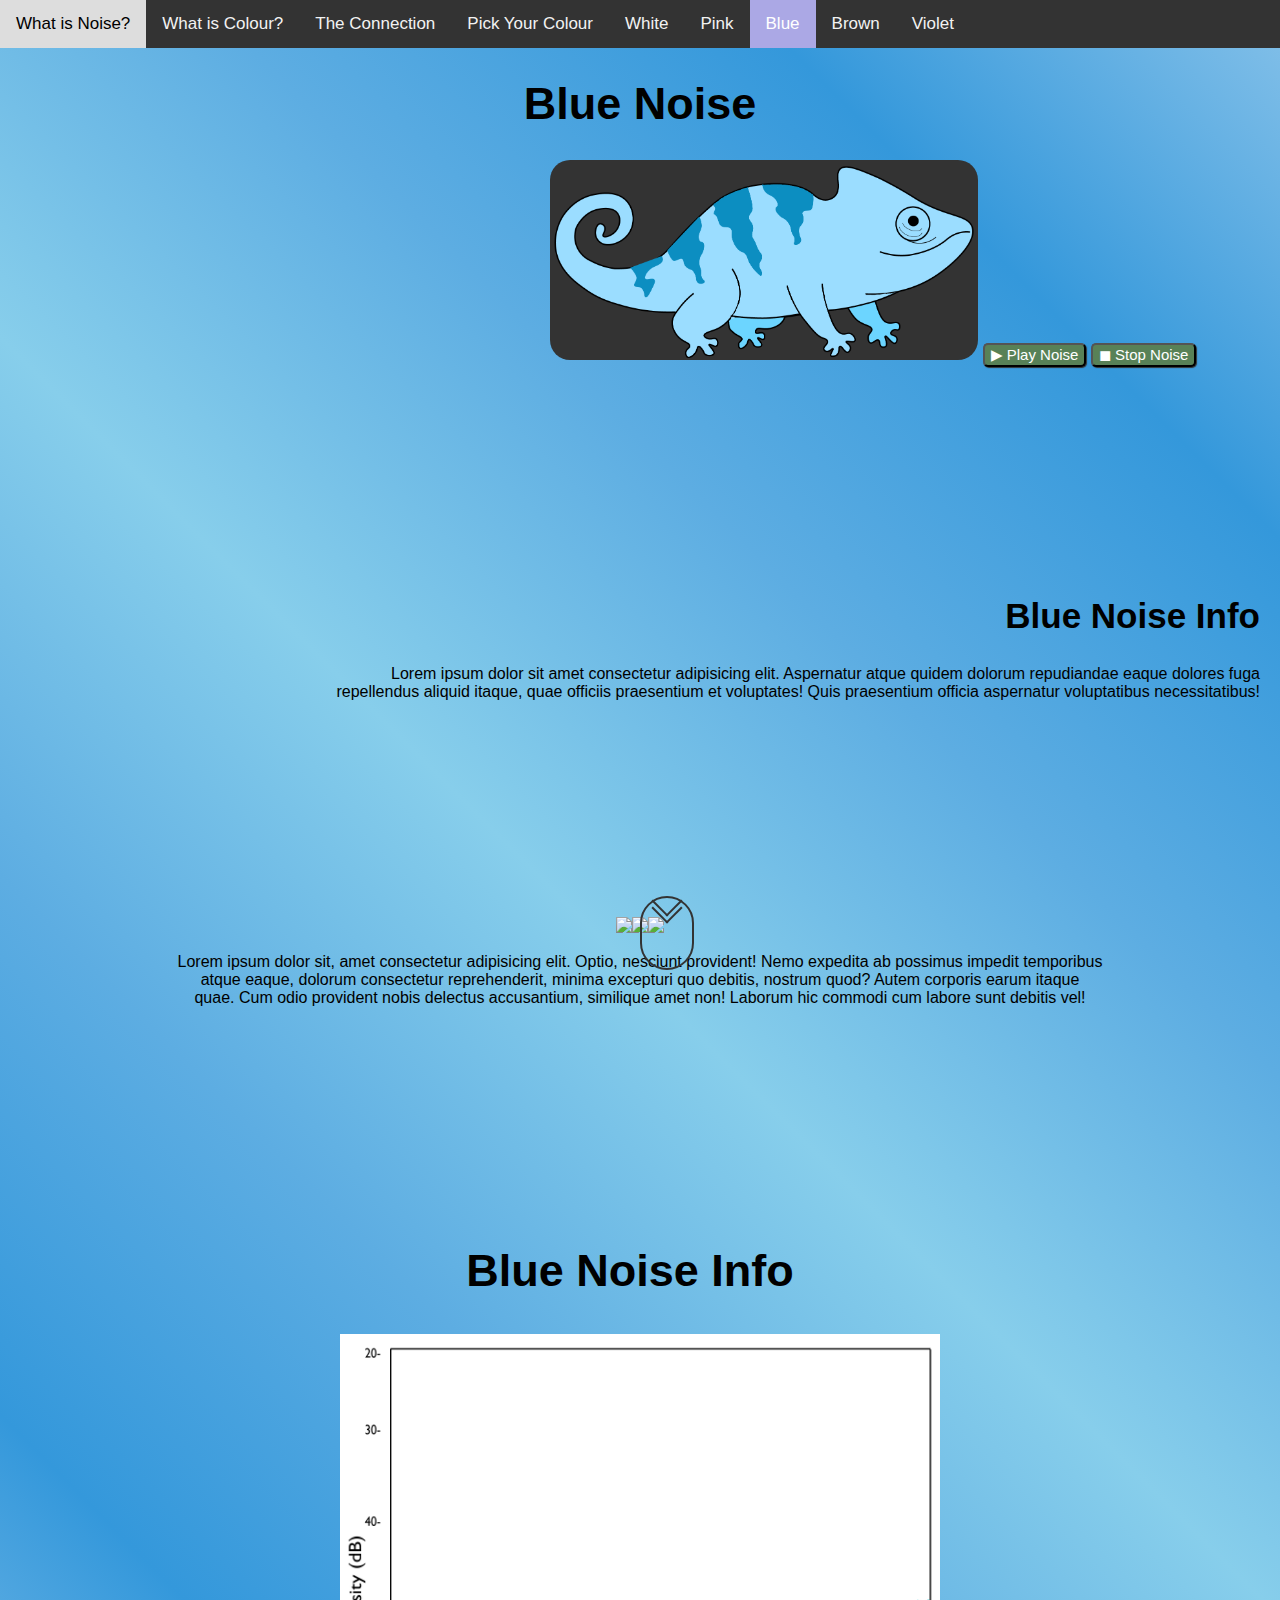
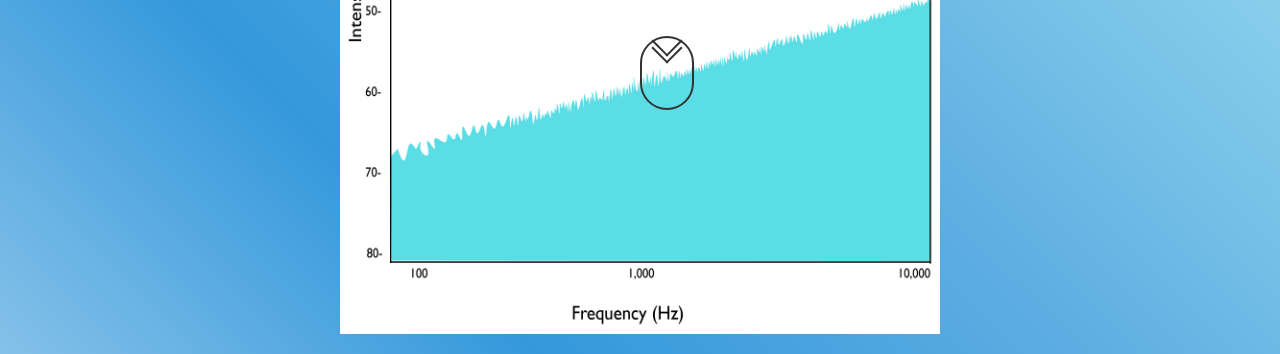
==== blue_noise.html @ 6a55f039 "adding blue noise graph" ====
<!DOCTYPE html>
<html>
<link rel="stylesheet" type="text/css" href="style.css">
<head>
  <link rel="icon" href="Images/icon-06.png" type="image/x-icon">
  <title>Bue Noise</title>
</head>
<script src="https://cdnjs.cloudflare.com/ajax/libs/p5.js/1.9.0/p5.min.js" integrity="sha512-uaz5GpnQoE6t5echKlX8P52czvsIGgLPcvlzfvRubLZ1Hp8JemUDnbUiAahbVtPb+jUVrNETuXvAhDDF/N3M4w==" crossorigin="anonymous" referrerpolicy="no-referrer"></script>
<div class="bgBlueNoise">
<div class="topnav">
    <a href="index.html">What is Noise?</a>
    <a href="what_is_colour.html">What is Colour?</a>
    <a href="how_they_connect.html">The Connection</a>
    <a href="pick_your_colour.html">Pick Your Colour</a>
    <a href="white_noise.html"> White</a>
    <a href="pink_noise.html"> Pink</a>
    <a class="active" href="blue_noise.html">Blue</a>
    <a href="brown_noise.html"> Brown</a>
    <a href="violet_noise.html"> Violet</a>

  </div>

  <body>

    <!-- Header, audio buttons and functions and chameleon/placeholder -->
       <h1 class="blueH1"> Blue Noise </h1>
       <div class="blueChameleonContainer">
         <img class="blueChameleonPg" src="Images/BlueChameleon-05.png">
         <button class="playButton" onClick="playNoise()">▶ Play Noise</button>
         <button class="playButton" onClick="stopNoise()">◼ Stop Noise</button>
         <audio id="blueNoiseAudio">
         <source id="blueNoiseSource" src="Audio/Blue Noise.mp3"  type="audio/mp3" alt="Blue Noise">
       </audio>
       </div>
       
       <script>
         var audio = document.getElementById("blueNoiseAudio");
         function playNoise(){
           
               audio.play();
               audio.loop();
         }
     
         function stopNoise(){
           audio.pause();
           audio.currentTime = 0;
         }
       </script>
   
       <!-- First info section -->
     <h2 class="blueNoiseInfoHead"> Blue Noise Info</h2>
     <p class="blueNoiseInfoBody"> Lorem ipsum dolor sit amet consectetur adipisicing elit. Aspernatur atque quidem dolorum repudiandae eaque dolores 
       fuga repellendus aliquid itaque, quae officiis praesentium et voluptates! Quis praesentium officia aspernatur voluptatibus necessitatibus!</p>
   
       <a href="#toImageGrid">
       <div class="scroll-down-blue"></div>
     </a>
   
   
     <a id="toImageGrid"></a>
     <div class="blueImageGrid">
       <div class="blueImageGrid1">
         <img src="https://placebear.com/500/300">
        </div>
   
        <div class="blueImageGrid2">
         <img src="https://placebear.com/500/300">
        </div>
        
        <div class="blueImageGrid3">
         <img src="https://placebear.com/500/300">
        </div>
     </div>
   
     <p class="blueNoiseInfoBodySection2">Lorem ipsum dolor sit, amet consectetur adipisicing elit. Optio, nesciunt provident! Nemo expedita ab possimus impedit temporibus atque eaque, dolorum consectetur reprehenderit, minima excepturi quo debitis, nostrum quod? Autem corporis earum 
       itaque quae. Cum odio provident nobis delectus accusantium, similique amet non! Laborum hic commodi cum labore sunt debitis vel!</p>
   
   
       <a href="#toSection2Head">
       <div class="scroll-down-blue2"></div>
     </a>
   
   
   <a id="toSection2Head"></a>
     <h2 class="blueNoiseInfoHeadSection2"> Blue Noise Info</h2>
   
   
     <div class="blueImgPlaceholder">
       <img src="Images/Blue/myBlueNoiseGraph.jpg" width="600px" height="600px">
     </div>
     

    </div>
   </body>
   
   </html>
---- style.css ----
body, html {
  height: 100%;
  font-family: 'Gill Sans', 'Gill Sans MT', Calibri, 
  'Trebuchet MS', sans-serif;
  margin: 0;
  padding: 0;
  box-sizing: border-box;
  scroll-behavior: smooth;
}

.topnav {
  background-color: #333;
  overflow: hidden;
}

/* Style links inside the navigation bar */
.topnav a {
  float: left;
  color: #f2f2f2;
  text-align: center;
  padding: 14px 16px;
  text-decoration: none;
  font-size: 17px;
}

/* Change the color of links on hover */
.topnav a:hover {
  background-color: #ddd;
  color: black;
}

/* Add a color to the active/current link */
.topnav a.active {
  background-color: rgb(171, 168, 229);
  color: white;
}

/* Default styles for the hero image */
.hero-image {
  /* "linear-gradient" to add a darken background effect to the image */
  background-image: linear-gradient(rgba(0, 0, 0, 0.5), rgba(0, 0, 0, 0.5)), url("Images/noiiise.png");
  /* Set a specific height */
  height: 45vh; /* Using viewport height for responsiveness */
  /* Position and center the image to scale nicely on all screens */
  background-position: center;
  background-repeat: no-repeat;
  background-size: cover;
  position: relative;

  
}

/* responsive */
@media screen and (max-width: 768px) {
  
  .hero-image {
      height: 30vh; 
  }
}

@media screen and (max-width: 480px) {
  .hero-image {
      height: 20vh; 
  }
}

/* Placing text in the middle of the image */
/* .hero-text {
text-align: center;
position: absolute;
top: 50%;
left: 50%;
transform: translate(-50%, -50%);
color: white;
} */



/* Common styles */
.noisetext,
.noisetext2,
.noisetext3 {
  font-size: medium; 
}

/* Banner Section */
.hero-image {
  background-image: linear-gradient(rgba(0, 0, 0, 0.5), rgba(0, 0, 0, 0.5)), url("Images/noiiise.png");
  height: 45vh; 
  background-position: center;
  background-repeat: no-repeat;
  background-size: cover;
  position: relative;
}

/* Waveform interaction Section */
#sec-1 {
  background: linear-gradient(45deg, #000000, #333333 45%, #000000);
  background-size: 400% 400%;
  animation: gradientAnimation 8s ease infinite;
  position: relative;
  color: white;
  padding: 5% 0;
  text-align: center;
}

.noiseH1{
text-align: center;
color: white;
display: block;
margin-top: 50px;
font-size: xx-large;
}

.sec-1Container {
  z-index: 1;
  position: relative;
}

.waveformImage {
  display: flex;
  align-items: center;
  justify-content: center;
  margin-top: 180px; 
  margin-left: 20px;
}

.waveformChart {
  max-width: 100%; 
  height: auto;
  display: block;
  margin: 0 auto; 
}

.textContainer {
  margin: 0 auto; 
}

.noiseimgplaceholder {
  display: flex;
  align-items: center;
  justify-content: center;
  margin-top: 180px; 
  margin-right: 20px;
}

.noiseButtonContainer {
  display: flex;
  justify-content: center;
}

.noiseButton {
  padding: 5px; /* Adjust padding */
  text-align: center;
  cursor: pointer;
  background-color: gray;
  color: white;
  font-size: 1.5em; /* Adjust font size */
  border-radius: 3px; /* Adjust border radius */
  box-shadow: 1px 1px 1px #333;
  transition: .2s;
}
.noiseButton:hover {
  box-shadow: 5px 5px 5px lightgray;
  transform: scale(1.05);
  background-color: white;
  color: black;
}


.button {
  background-color: #666;
  color: white;
  border: none;
  padding: 10px 20px;
  text-align: center;
  text-decoration: none;
  display: inline-block;
  font-size: 16px;
  margin: 4px 2px;
  cursor: pointer;
  border-radius: 4px;
  transition-duration: 0.4s;
}

.button:hover {
  background-color: #555;
}

/* Frequency Info section */
#sec-2 {
  background: linear-gradient(45deg, #000000, #333333 55%, #000000);
  background-size: 400% 400%;
  animation: gradientAnimation 8s ease infinite;
  position: relative;
  color: white;
  padding: 5% 0;
  text-align: center;
}

.sec-2Container {
  display: flex;
  align-items: center;
  justify-content: center;
  margin-top: 180px; /* Adjust margin as needed */
}

.freqeuncyContainer {
  margin: 20px; /* Adjust margin as needed */
}

.noisetext2 {
  text-align: center;
  color: whitesmoke;
  font-size: medium;
}

/* Media queries for responsiveness */
@media only screen and (max-width: 768px) {
  .waveformChart {
    width: 90%; /* Adjust width for smaller screens */
  }
}

/* What is COlour Page
 */
/* Responsive Background for "What is Colour" Page */
#colourbackground {
  background-image: linear-gradient(rgba(0, 0, 0, 0.5), rgba(0, 0, 0, 0.5)) , url("Images/coloursbg.jpg");
  height: 100vh;
  width: 100%;
  background-size: cover;
  background-position: center;
  position: fixed;
  top: 0;
  z-index: -1;
}

.whatIs1P5Container {
  width: 100%;
  height: 100vh; /* Set height to match the viewport height */
}

/* H1 first visibility */
.backgroundtext {
  text-align: center;
  color: white;
  display: block;
  margin-top: 50px;
  font-size: xx-large;
  
  /* background-color: #333; */
}




/* PRISM DETAILS */
.colourcontainer1 {
  text-align: center;
}


.prismSection {
  display: flex;
  flex-direction: column; /* Stack items vertically */
  justify-content: center;
  align-items: center;
  margin-top: 100px;
}

.prismContainer {
  margin-top: 20px; /* Adjust as needed */
}

.tryItOut {
  text-align: center;
  color: white;
  font-size: xx-large;
}

.textContainer {
  margin-bottom: 20px; /* Adjust as needed */
  color: whitesmoke;
  text-align: center;
}



/* first body text */
.whatiscolourtext {
  text-align: center;
  color: whitesmoke;
  display: flex;
  justify-content: center;
  align-items: center;
  /* margin-left: 50px;
  margin-top: 50px; */
font-size: medium;
text-wrap: balance;
}



/* light spectrum section */


.lightSpectrumSection {
  margin-top: 100px;
}


.vslText {
  text-align: center;
  color: white;
  display: block;
  margin-top: 50px;
  font-size: xx-large;
  
  /* background-color: #333; */
}

.lsChartImage {
  max-width: 65%;
  height: auto;
  display: block;
  margin: 0 auto; 
  padding: 20px;
}

/* colour wheel info */
.colourcontainer2 {
  /* background: rgba(51, 51, 51, 0.5); */
  display: flex;
  flex-direction: column;
  align-items: center;
}

/* H1 */
.backgroundtext2{
  text-align: center;
  color: whitesmoke;
  display: block;
  margin-top: 100px;
  font-size: xx-large;
  /* background-color: #333; */
}


.wheelContainer {
  display: flex;
  align-items: center;
  margin-bottom: 10px;
}

.frequencyTextContainer {
  /* background: rgba(51, 51, 51, 0.5); */
  display: flex;
  flex-direction: column; 
  justify-content: center;
  align-items: center;
 margin-bottom: 50px;
}

/* body text */
.whatiscolourtext2 {
  text-align: center;
  color: whitesmoke;
  margin-bottom: 10px; 
  margin-left: 10px;
  font-size: medium;
  text-wrap: balance;
}
.aboveWhatIsColourText{
 
  text-align: center;
  color: whitesmoke;
  display: flex;
  justify-content: center;
  align-items: center;
  margin-left: 50px;
  margin-top: 50px;
  text-wrap: balance;
}

/* Scroll Down Button for "SECOND TEXT" */
/* .scroll-down-colour {
  height: 70px;
  width: 50px;
  border: 2px solid white;
  position: absolute;
  left: 50%;
  bottom: 20px;
  border-radius: 50px;
  cursor: pointer;
} */

/* Scroll Down Button Animation Stuffs */
/* .scroll-down-colour::before,
.scroll-down-colour::after {
  content: '';
  position: absolute;
  top: 20%;
  left: 50%;
  border: 2px solid white;
  height: 20px;
  width: 20px;
  transform: translate(-50%, -100%) rotate(45deg);
  border-top: transparent;
  border-left: transparent;
  animation: scroll-down 1s ease-in-out infinite;
}
.scroll-down-colour::after {
  top: 30%;
  animation-delay: 0.3s;
} */






/* Scroll Down Button for "THIRD SECTION" */
/* .scroll-down-third {
  height: 70px;
  width: 50px;
  border: 2px solid white;
  position: absolute;
  left: 50%; 
  bottom: -100%; /* Adjust the bottom position */
  /* border-radius: 50px;
  cursor: pointer;
} */ */

/* Scroll Down Button Animation Stuffs */
/* .scroll-down-third::before,
.scroll-down-third::after {
  content: '';
  position: absolute;
  top: 20%;
  left: 50%;
  border: 2px solid white;
  height: 20px;
  width: 20px;
  transform: translate(-50%, -100%) rotate(45deg);
  border-top: transparent;
  border-left: transparent;
  animation: scroll-down 1s ease-in-out infinite;
}
.scroll-down-third::after {
  top: 30%;
  animation-delay: 0.3s;
} */

/* third h1 */
.backgroundtext3{
  text-align: center;
  color: white;
  display: flex;
  justify-content: left;
  align-items: left;
  margin-top: 700px;
  margin-left: 20px;
}

/* body text */
.whatiscolourtext3{
  text-align: center;
  color: white;
  display: flex;
  justify-content: left;
  align-items: left;
  margin-left: 50px;
  margin-top: 50px;

}

/* HOW THEY CONNECT PAGE */


#connectionBG{
background-image: linear-gradient(rgba(0, 0, 0, 0.5), rgba(0, 0, 0, 0.5)) , url("Images/noisecolourbg.jpg");
height: 100vh;
width: 100%;
background-size: cover;
background-position: center;
position: fixed;
top: 0;
z-index: -1;
}

/* First bit about definition */
#connectionSec{
  /* background: linear-gradient(45deg, #000000, #333 45%, #000000);
  background-size: 400% 400%;
  animation: gradientAnimation 8s ease infinite; */
  /* position: relative; */
  color: white;
  /* padding: 50px 0; */
  text-align: center;
}

#connectionSecContainer{
  z-index: 1;
  position: relative;
}

.H1Connection{
  position: relative;
  text-align: center;
  color: white;
  display: block; /* Change display to block */
  margin-top: 50px;
  font-size: xx-large;
}

.connectionText{
  margin-top: 20px;
  margin-left: 20px;
  font-size: medium;
}

.psdSec{
  display: flex;
  flex-direction: column;
  align-items: center;
  margin-top: 100px;
  margin-bottom: 100px;
}

.H1PSD{
  position: relative;
  text-align: center;
  color: white;
  display: block; /* Change display to block */
  margin-top: 50px;
  font-size: xx-large;
}


.psdImage{
  max-width: 65%; 
  height: auto;
  display: block;
  margin: 0 auto; 
  padding: 20px;
}

/* .psdSecContainer{
  /* padding: 30px; */
/* } */ 

.psdText{
  text-align: center;
  color: whitesmoke;
  font-size: medium;
}

/* responsive */
@media only screen and (max-width: 768px){
  .connectionText {
    margin-left: 0;
  }
  
  .psdImage {
    margin-left: 0;
  }
}






/* Pick Your Colour Page */


/* BG */

#colourbgcham {
  background-image: linear-gradient(rgba(0, 0, 0, 0.5), rgba(0, 0, 0, 0.5)), url("Images/pexels-thomas-balabaud-3693789.jpg");
  background-size: cover;
  background-position: center;
  background-repeat: no-repeat;
  position: fixed;
  top: 0;
  left: 0;
  width: 100%;
  height: 100%; 
  margin: 0; 
  padding: 0; 
  z-index: -1;
}




#chooseNoiseContainer {
  width: 100%; 
  max-width: 800px; 
  margin: 0 auto;   
  /* margin-bottom: ; */
}



.whiteNoiseButton {
  padding: 10px;
  text-align: center;
  cursor: pointer;
  background-color: #588157;
  color: white;
  font-size: 2em;
  border-radius: 5px;
  box-shadow: 1px 1px 1px #333;
  transition: .2s;
}

.whiteNoiseButton:hover {
  box-shadow: 10px 10px 10px lightgray;
  transform: scale(1.05);
  background-color: white;
  color: black;
}



.pinkNoiseButton {
  padding: 10px;
  text-align: center;
  cursor: pointer;
  background-color: #588157;
  color:white;
  font-size: 2em;
  border-radius: 5px;
  box-shadow: 1px 1px 1px #333;
  transition: .2s;
}

.pinkNoiseButton:hover {
  box-shadow: 10px 10px 10px lightcoral ;
  transform: scale(1.05);
  background-color: lightpink;
  color:black;
}



.blueNoiseButton{
  padding: 10px;
  text-align: center;
  cursor: pointer;
  background-color: #588157;
  color:white;
  font-size: 2em;
  border-radius: 5px;
  box-shadow: 1px 1px 1px #333;
  transition: .2s;
}

.blueNoiseButton:hover {
  box-shadow: 10px 10px 10px blue ;
  transform: scale(1.05);
  background-color: lightskyblue;
  color:black;
}



.violetNoiseButton{
  padding: 10px;
  text-align: center;
  cursor: pointer;
  background-color: #588157;
  color:white;
  font-size: 2em;
  border-radius: 5px;
  box-shadow: 1px 1px 1px #333;
  transition: .2s;
}

.violetNoiseButton:hover {
  box-shadow: 10px 10px 10px purple ;
  transform: scale(1.05);
  background-color: violet;
  color:black;
}



.brownNoiseButton{
  padding: 10px;
  text-align: center;
  cursor: pointer;
  background-color: #588157;
  color:white;
  font-size: 2em;
  border-radius: 5px;
  box-shadow: 1px 1px 1px #333;
  transition: .2s;
}

.brownNoiseButton:hover{
  box-shadow: 10px 10px 10px brown ;
  transform: scale(1.05);
  background-color: burlywood;
  color:black;
}

/* Chameleons and Visibility Settings */
.colouredchameleons img {
  max-width: 100%;
  height: 400px;
  display: none;
  padding-left: 300px;
}

.colouredchameleons img.active {
  display: block;
}
/* Colour Buttons */
.colourbuttoncontainer {
  display: grid;
  grid-template-columns: repeat(3, 1fr);
  gap: 1em;
  padding-top: 20px;
  padding-left: 20px;
  padding-right: 20px;
  padding-bottom: 20px;
  align-items: center;
}


/* Header */
.pickyourbackgroundtext{
  text-align: center;
  color: white;
  display: flex;
  justify-content: center;
  align-items: center;
}
/* Body */
.bodypickyourcolour {
  text-align: center;
  color: white;
  display: flex;
  justify-content: center;
  align-items: center;
  text-wrap: balance;
}


/* White Noise Page */

/* Background */
.bgWhiteNoise {
  width: 100%;
  height: 100vh;
  background-size: cover;
  background-position: center;
  position: fixed;
  top: 0;
background: rgb(255, 255, 255);
background-image: linear-gradient(rgba(0, 0, 0, 0.3), rgba(0, 0, 0, 0.3)), url("Images/pexels-kseniya-lapteva-9175713.jpg");
overflow-y: auto;
/* animation: gradientAnimation 10s infinite linear;} */
}


#whiteNoiseHeaderContainer {
  z-index: 1;
  position: relative;
}

.whiteNoiseFirstSectionText {
  margin-top: 20px;
  margin-left: 20px;
  font-size: medium;
  color: black;
}


.psdWhiteNoise {
  display: flex;
  align-items: center;
  justify-content: center;
  margin-top: 180px; 
  margin-left: 20px;
  border: 20px rgb(191, 191, 191);
  border-style:groove;
  padding: 20px;
  /* border-right: #333; */
}


.psdWhiteImage{
  max-width: 100%; 
height: auto;
display: block;
margin: 0 auto; 


} 

.psdWhiteTextContainer {
  text-wrap: balance;
  margin: 0 auto; 
}

.whiteTextBodyTwo {
  font-size: medium; 
  text-align: center;
color: black;
display: block;
}

.whitePSDH1{
text-align: center;
color: black;
display: block;
margin-top: 50px;
font-size: xx-large;
}












.firstBodyText {
  text-align: center;
  color: black;
  display: flex;
  justify-content: center;
  align-items: center;
  text-wrap: balance;
}



.tonguedChameleon {
  display: flex;
  align-items: center;
  justify-content: center;
  margin-top: 180px; 
  
  /* margin-right: 20px; */
}

.tonguedText {
  margin: 0 auto; 
}

.tonguedBody{
  font-size: medium; 
}

.tonguedH1 {
  color: black;
}



.nameSectionWhiteNoise {
  display: flex;
  align-items: center;
  justify-content: center;
  margin-top: 180px; 
  margin-right: 20px;
}


/* Text */
.whiteH1 {
  position: relative;
  text-align: center;
  color: black;
  display: block; /* Change display to block */
  margin-top: 50px;
  font-size: xx-large;
}


.whiteImgContainer{
display: flex;
flex-direction: column;
align-items: center;
margin-top: 100px;
margin-bottom: 100px;
}


.whiteNoiseInfoHead {
  position: relative;
  text-align: center;
  color: white;
  display: block; /* Change display to block */
  margin-top: 50px;
  font-size: xx-large;
}

.whiteNoiseInfoBody {
  padding-left: 20px;
  text-wrap: balance;
  text-align: left;
  color: black;
  display: flex;
  justify-content: left;
  align-items: left;
  text-wrap: balance;

}

.whiteNoiseInfoHeadSection2 {
  font-size: 45px;
  text-align: center;
  color: black;
  display: flex;
  justify-content: center;
  align-items: center;
  padding-right: 20px;
  padding-top: 200px;

}

.whiteNoiseInfoBodySection2{
  text-align: center;
  color: black;
  display: flex;
  justify-content: center;
  align-items: center;
  text-wrap: balance;

}
/* Chameleon Img */
.whiteChameleonContainer {
  display: flex;
  align-items: center;
  justify-content: center;
  margin-right: 20px;
}


#hoverVideo {
  width: 100%;
  max-width: 800px;  
  /* changes size */
}


.whiteChameleonPg {
  max-width: 100%;
  height: 200px;
  /* background-color: #333; */
/* border-radius: 20px; */
}

/* .whiteChameleonPgBranch {
  max-width: 100%;
  height: 400px;
  position: absolute;
  left: 0;
  bottom: 0;
}


@keyframes branchAnimation {
  0% { transform: translateY(0); }
  50% { transform: translateY(-10px); }
  100% { transform: translateY(0); }
}

.whiteChameleonPgBranch:hover {
  animation: branchAnimation 0.7s ease infinite;
} */
/* Scrolly Thing */

.scroll-down-white {
  height: 70px;
  width: 50px;
  border: 2px solid #333;
  position: absolute;
  left: 50%;
  bottom: -70px;
  border-radius: 50px;
  cursor: pointer;
}

/* Scroll Down Button Animation Stuffs */
.scroll-down-white::before,
.scroll-down-white::after {
  content: '';
  position: absolute;
  top: 20%;
  left: 50%;
  border: 2px solid #333;
  height: 20px;
  width: 20px;
  transform: translate(-50%, -100%) rotate(45deg);
  border-top: transparent;
  border-left: transparent;
  animation: scroll-down 1s ease-in-out infinite;
}
.scroll-down-white::after {
  top: 30%;
  animation-delay: 0.3s;
}


/* Image Grid */

.imageGrid {
  display: flex;
  justify-content: center;
  align-items: center;
  height: 100vh;
}
.imageGrid1 {
  position: relative;
  display: inline-block;
  margin: 20px;
}

.imageGrid1:hover .message {
  display: block;
}
.imageGrid1 img {
  transition: filter 0.5s ease; /* Smooth transition */
}
.imageGrid1:hover img {
  filter: blur(5px); /* Adjust blur radius as needed */
}

.imageGrid3 {
  position: relative;
  display: inline-block;
}
.message {
  position: absolute;
  top: 50%;
  left: 50%;
  transform: translate(-50%, -50%);
  background-color: rgba(0, 0, 0, 0.7);
  color: white;
  padding: 10px;
  display: none;
}
.imageGrid3:hover .message {
  display: block;
}
.imageGrid3 img {
  transition: filter 0.5s ease; /* Smooth transition */
}
.imageGrid3:hover img {
  cursor: pointer;
  filter: blur(5px); /* Adjust blur radius as needed */
}

/* Another Scrolly Thing */

.scroll-down-white2 {
  height: 70px;
  width: 50px;
  border: 2px solid #333;
  position: absolute;
  left: 50%;
  bottom: -90%;
  border-radius: 50px;
  cursor: pointer;
}

/* Scroll Down Button Animation Stuffs */
.scroll-down-white2::before,
.scroll-down-white2::after {
  content: '';
  position: absolute;
  top: 20%;
  left: 50%;
  border: 2px solid #333;
  height: 20px;
  width: 20px;
  transform: translate(-50%, -100%) rotate(45deg);
  border-top: transparent;
  border-left: transparent;
  animation: scroll-down 1s ease-in-out infinite;
}
.scroll-down-white2::after {
  top: 30%;
  animation-delay: 0.3s;
}

.placeholderWhite {
  padding-top: 20px;
  display: flex;
  justify-content: center;
  padding-bottom: 20px;
}

/* Play noise button */

.playButton {
  cursor: pointer;
  margin: 0 auto; 
  text-align: center;
  background-color: #588157;
  color: white;
  font-size: 15px;
  border-radius: 5px;
  box-shadow: 1px 1px 1px #333;
  transition: .2s;
}

.playButton:hover {
  box-shadow: 10px 10px 10px lightgreen ;
  transform: scale(1.05);
  background-color: white;
  color:black;
}


/* Pink Noise Page */


/* Background */

.bgPinkNoise {
  width: 100%;
  height: 100vh;
  background-size: cover;
  background-position: center;
  position: fixed;
  top: 0;
background: rgb(255, 255, 255);
background-image: linear-gradient(rgba(0, 0, 0, 0.3), rgba(0, 0, 0, 0.3)), url("Images/pink-paint-brush-textured-background.jpg");
overflow-y: auto;
/* animation: gradientAnimation 10s infinite linear;} */
}




/* Text */
.pinkH1 {
  font-size: 45px;
  text-align: center;
}

.anotherPinkH1 {
  font-size: 45px;
  text-align: center;

}

.pinkNoiseInfoHead {
  text-align: left;
  padding-left: 20px;
  margin: 0;
}

.pinkNoiseInfoBody {
  padding-left: 20px;
  text-align: left;
  color: black;
 text-wrap: balance;
  margin: 0;
}

/* Containers */
.pinkNoiseInfoContainer {
  display: flex;
  align-items: center;
  padding-top: 300px;
}

.pinkChameleonContainer {
  margin: 0 auto;
  padding-left: 550px;
  }
  
  .pinkContainer {
    padding-top: 300px;
    display: flex;
    flex-direction: column;
    align-items: center;
  }
  
  
  /* Images */
  .pinkChameleonPg {
    max-width: 100%;
    height: 200px;
    background-color: #333;
    border-radius: 20px;
  }

  .placebearPink {
    margin-right: 20px;
  
  }

  .pinkImgPlaceholder {
    margin-top: 20px;

  }



  /* Blue Nooise Page */

  /* BG */

  .bgBlueNoise {
    background: linear-gradient(45deg, #85C1E9, #3498db, #5DADE2, #87CEEB, #5DADE2, #3498db, #85C1E9);
    margin: 0;
    animation: gradientAnimation 10s infinite linear;
  }



  /* Text Stuffs */
.blueH1 {
  font-size: 45px;
  text-align: center;
  justify-content: center;
  display: flex;
  }
  
  .blueNoiseInfoHead {
    font-size: 35px;
    text-align: right;
    display: flex;
    align-items: right;
    justify-content: right;
    padding-top: 200px;
    padding-right: 20px;
  }
  
  .blueNoiseInfoBody {
    padding-right: 20px;
    text-wrap: balance;
    text-align: right;
    color: black;
    display: flex;
    justify-content: right;
    align-items: right;
  }
  
  .blueNoiseInfoHeadSection2 {
    font-size: 45px;
    text-align: center;
    color: black;
    display: flex;
    justify-content: center;
    align-items: center;
    padding-right: 20px;
    padding-top: 200px;
  
  }
  
  .blueNoiseInfoBodySection2{
    text-align: center;
    color: black;
    display: flex;
    justify-content: center;
    align-items: center;
    text-wrap: balance;
  
  }


  /* Chameleon Img */
.blueChameleonContainer {
  margin: 0 auto;
  padding-left: 550px;
  }
  
  .blueChameleonPg {
    max-width: 100%;
    height: 200px;
    background-color: #333;
  border-radius: 20px;
  }

/* IMG */
  .blueImgPlaceholder {
    display: flex;
   align-items: center;
   justify-content: center;
padding-bottom: 20px;
  }

  
  /* Image Grids */


  .blueImageGrid {
    padding-top: 200px;
    display: flex;
    flex-direction: row;
    justify-content: center;
    /* padding-left: 40px;
    padding-right: 40px;   */
  }




  /* Scrolly Things */

.scroll-down-blue {
  height: 70px;
  width: 50px;
  border: 2px solid #333;
  position: absolute;
  left: 50%;
  bottom: -70px;
  border-radius: 50px;
  cursor: pointer;
}

/* Scroll Down Button Animation Stuffs */
.scroll-down-blue::before,
.scroll-down-blue::after {
  content: '';
  position: absolute;
  top: 20%;
  left: 50%;
  border: 2px solid #333;
  height: 20px;
  width: 20px;
  transform: translate(-50%, -100%) rotate(45deg);
  border-top: transparent;
  border-left: transparent;
  animation: scroll-down 1s ease-in-out infinite;
}
.scroll-down-blue::after {
  top: 30%;
  animation-delay: 0.3s;
}


.scroll-down-blue2 {
  height: 70px;
  width: 50px;
  border: 2px solid #333;
  position: absolute;
  left: 50%;
  bottom: -90%;
  border-radius: 50px;
  cursor: pointer;
}

/* Scroll Down Button Animation Stuffs */
.scroll-down-blue2::before,
.scroll-down-blue2::after {
  content: '';
  position: absolute;
  top: 20%;
  left: 50%;
  border: 2px solid #333;
  height: 20px;
  width: 20px;
  transform: translate(-50%, -100%) rotate(45deg);
  border-top: transparent;
  border-left: transparent;
  animation: scroll-down 1s ease-in-out infinite;
}
.scroll-down-blue2::after {
  top: 30%;
  animation-delay: 0.3s;
}



/* Brown Noise */

/* BG */
.bgBrownNoise{
  width: 100%;
  height: 100vh;
  background-size: cover;
  background-position: center;
  position: relative;
background: rgb(255,255,255);
background: linear-gradient(180deg, #D2B48C, #C19A6B, #A0522D);
overflow-y: auto;
animation: gradientAnimation 10s infinite alternate;
}

@keyframes gradientAnimation {
  0% {
    background-position: 0% 50%;
  }
  100% {
    background-position: 100% 50%;
  }
}

/* Texts */

.brownH1 {
  font-size: 45px;
  text-align: center;
  justify-content: center;
  display: flex;
  color:whitesmoke;
  }

  .brownBgText{
    text-align: center;
    color: white;
    display: flex;
    justify-content: left;
    align-items: left;
    margin-top: 200px;
    margin-left: 20px;
  }

  .brownBodyText {
    text-align: center;
    color: white;
    display: flex;
    justify-content: left;
    align-items: left;
    margin-left: 50px;
    margin-top: 50px;
  
  }


  .brownBgText2{
    text-align: center;
    color: white;
    display: flex;
    justify-content: right;
    align-items: right;
    margin-top: 200px;
    margin-right: 20px;
  }

  .brownBodyText2 {
    text-align: right;
    color: white;
    display: flex;
    justify-content: right;
    align-items: right;
    margin-right: 50px;
    margin-top: 50px;
  
  }
  /* Containers */
  .brownChameleonContainer {
    margin: 0 auto;
    padding-left: 550px;
    }

  

    /* Images */

    .brownChameleonPg {
      max-width: 100%;
      height: 200px;
      background-color: #333;
    border-radius: 20px;
    }

    .placebearBrown {
 padding-top: 10px;
 padding-left: 20px;
 
    }


    .placebearBrown2{
      display: block;
      margin-left: auto;
     padding-right: 20px;
    }






    /* Violet Page */

    /* BG */

    .bgVioletNoise {
      background-color: #e4b5cb;
  background-image: linear-gradient(315deg, #e4b5cb 0%, #722ae6 74%);
  animation: gradientAnimation 10s infinite alternate;
    }



    .violetH1 {
      font-size: 45px;
      text-align: center;
      justify-content: center;
      display: flex;
      color:whitesmoke;
      }
    
      .violetBgText{
        text-align: center;
        color: white;
        display: flex;
        justify-content: right;
        align-items: right;
        margin-top: 200px;
        margin-right: 20px;
      }
    
      .violetBodyText {
        text-align: center;
        color: white;
        display: flex;
        justify-content: right;
        align-items: right;
        margin-right: 50px;
        margin-top: 50px;
      
      }
    
    
      .violetBgText2{
        text-align: center;
        color: white;
        display: flex;
        justify-content: left;
        align-items: left;
        margin-top: 200px;
        margin-left: 20px;
      }
    
      .violetBodyText2 {
        text-align: right;
        color: white;
        display: flex;
        justify-content: left;
        align-items: left;
        margin-left: 50px;
        margin-top: 50px;
      
      }
      /* Containers */
      .violetChameleonContainer {
        margin: 0 auto;
        padding-left: 550px;
        }
    
      
    
        /* Images */
    
        .violetChameleonPg {
          max-width: 100%;
          height: 200px;
          background-color: #333;
        border-radius: 20px;
        }
    
        .placebearViolet {
     padding-top: 10px;
     padding-left: 20px;
     display: block;
     margin-left: auto;
    padding-right: 20px;
        }
    
    
        .placebearViolet2{
          padding-top: 10px;
          padding-left: 20px;
        }
    
    /* Connection Page */


    #connectionbg {
      background-image: linear-gradient(rgba(0, 0, 0, 0.5), rgba(0, 0, 0, 0.5)) , url("Images/connection.jpg");
      height: 100vh;
      width: 100%;
      background-size: cover;
      background-position: center;
      position: fixed;
      top: 0;
      z-index: -1;
    }

    .howTheyConnectP5container {
      width: 100%;
      height: 100vh; /* Set height to match the viewport height */
    }
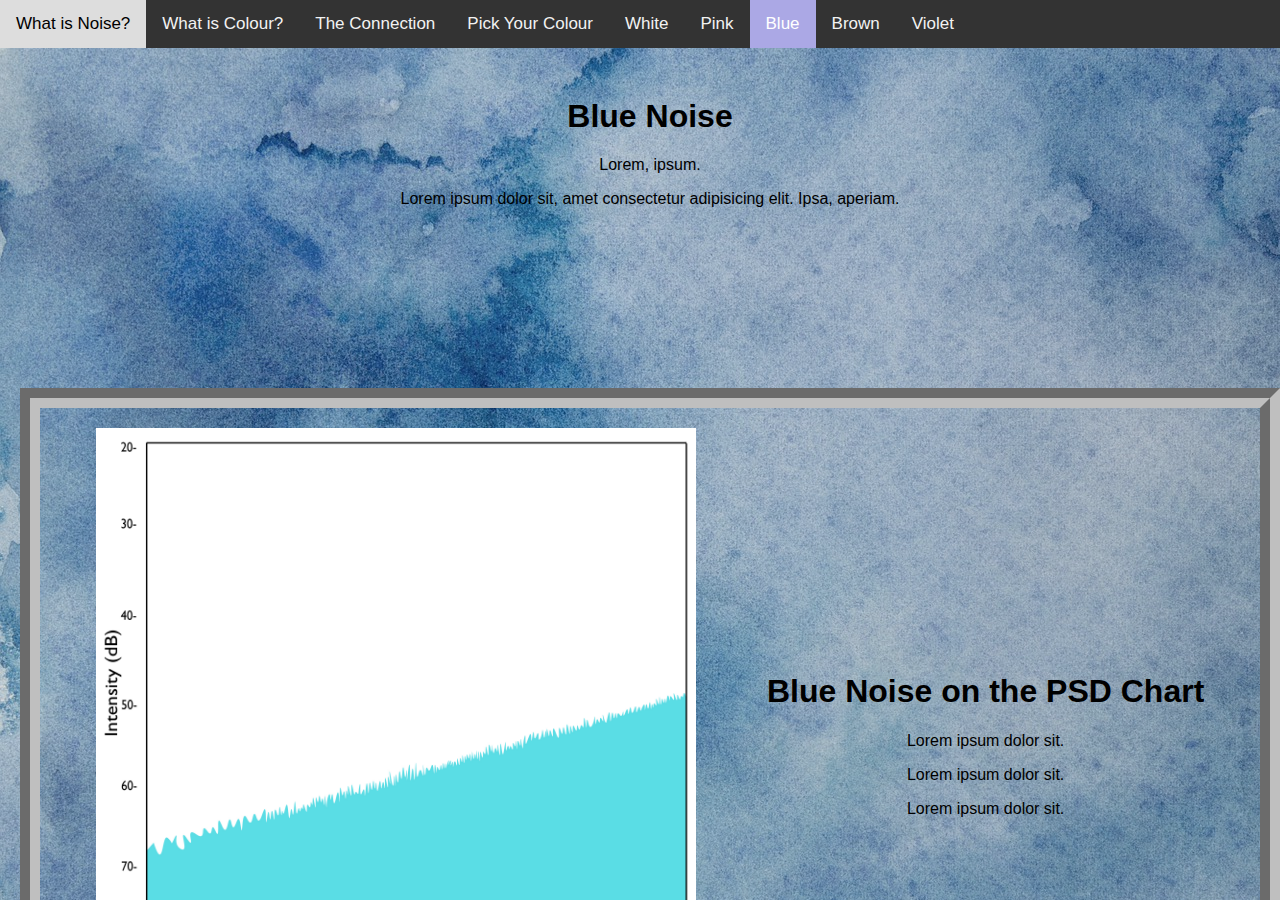
==== commit 4736d296: "adding more stuffs to blue page" ====
--- a/blue_noise.html
+++ b/blue_noise.html
@@ -22,6 +22,270 @@
 
   <body>
 
+    <body>
+
+      <!-- Header, audio buttons and functions and chameleon/placeholder -->
+      <!-- <section id="connectionSec">
+       <div class="connectionSecContainer">
+           <div class="connectionText">
+               <h1 class="H1Connection">How do Noise and Colour Connect?</h1>
+               <p>Coloured noise is a way for us to understand the frequency patterns of both noise and light together.</p>
+                    <p> Take white for example. Just as the <i>colour</i> white contains all colours of the rainbow, white <i>noise</i>
+                     contains every audible frequency.</p>
+                    <p> We can use Power Spectral Density (PSD) to visualise more coloured noises! </p>
+           </div> -->
+           
+     
+           
+      <div class="whiteNoiseHeaderContainer">
+       <div class="whiteNoiseFirstSectionText">
+      <h1 class="whiteH1"> Blue Noise </h1>
+       <p class="firstBodyText"> Lorem, ipsum.</p>
+       <p class="firstBodyText"> Lorem ipsum dolor sit, amet consectetur adipisicing elit. Ipsa, aperiam.</p>
+     </div>
+       </div>
+     
+     
+     
+     <div class="psdWhiteNoise">
+       <img class="waveformChart" src="Images/Blue/myBlueNoiseGraph.jpg" width="600px" height="600px">
+     <div class="psdWhiteTextContainer">
+     <div class="whiteTextBodyTwo">
+       <h1 class="whitePSDH1">Blue Noise on the PSD Chart</h1>
+       <!-- <p></p> -->
+       <p>Lorem ipsum dolor sit. </p>
+       <p>Lorem ipsum dolor sit. </p>
+           <p> Lorem ipsum dolor sit. </p>
+     
+     </div>
+     </div>
+     </div>
+     
+     
+       <!-- <div class="waveformImage">
+         <img class="waveformChart" src="Images/White/White Noise.jpg" width="600px" height="600px">
+         <div class="textContainer">
+             
+             <div class="noisetext2">
+                 <h1 class="noiseH1"> White Noise on the PSD Chart</h1>
+                 <p>Frequency tells us the rate of these vibrations there are per second (measured in Hertz).</p>
+                 <p>As the frequency gets higher, more rapid vibrations occur and result in a higher pitch.
+                     The lower the frequency gets, the vibrations slow and result in a lower pitch. </p>
+                 <p> On average, the human ear can hear a range of frequencies starting from as low as 20 Hertz, to 20,000 Hertz!</p>
+             </div>
+         </div>
+       </div> -->
+     
+     
+       
+     <!-- Sound -->
+       <div class="tonguedChameleon">
+         <div class="tonguedText">
+             <h1 class="tonguedH1">What does it sound like?</h1>
+             <p class="tonguedBody">Lorem ipsum dolor sit. </p>
+             <p class="tonguedBody">Hover over the chameleon to hear for yourself!</p>
+         </div>
+         <div class="whiteChameleonContainer" onmouseenter="playVideo()" onmouseleave="pauseVideo()">
+           <video id="hoverVideo" src="Videos/blueChameleon.mp4"></video>
+           <!-- <img class="whiteChameleonPgBranch" src="Images/leaf_Leaf.png"> -->
+           
+           <!-- <button class="playButton" onClick="playNoise()">▶ Play Noise</button>
+           <button class="playButton" onClick="stopNoise()">◼ Stop Noise</button> -->
+           <audio id="blueNoiseAudio">
+             <source id="blueNoiseSource" src="Audio/Blue Noise.mp3"  type="audio/mp3" alt="Blue Noise">
+           </audio>
+         </div>
+     </div>
+     
+      
+      <script>
+       var audio = document.getElementById("blueNoiseAudio");
+       var video = document.getElementById("hoverVideo");
+       var isPlaying = false;
+     
+       function playNoise(){
+         audio.play();
+       }
+     
+       function stopNoise(){
+         audio.pause();
+         audio.currentTime = 0;
+       }
+     
+       // JavaScript functions for video hover
+       function playVideo() {
+         video.play();
+         if (!isPlaying) {
+           audio.play();
+           isPlaying = true;
+         }
+       }
+     
+       function pauseVideo() {
+         video.pause();
+         video.currentTime = 0; // Reset video to beginning
+         audio.pause();
+         audio.currentTime = 0;
+         isPlaying = false;
+       }
+     </script>
+     
+     
+     <div class="nameSectionWhiteNoise">  
+       <div class="whiteNoiseFirstSectionText">
+      <h1 class="whiteH1"> What are the Benefits of Listening to Blue Noise? </h1>
+       <p class="firstBodyText"> Hover over each image to learn more about what White Noise can do for you.</p>
+       <div class="imageGrid">
+         <div class="imageGrid1">
+           <p class="firstBodyText"> Improve Concentration</p>
+           <img src="Images/hamza-bounaim-_VnJ1YFTZvQ-unsplash.jpg" width="600px" height="600px">
+           <div class="message">Lorem ipsum dolor sit. </div>
+         </div>
+        
+        
+          
+         
+     <div class="imageGrid3">
+       <p class="firstBodyText">Block Out Environmental Noises</p>
+       <img src="Images/placeholderPexels.jpg" width="600px" height="600px">
+       <div class="message">Since white noise consists of every audible frequency the human can hear, it acts as a natural block, tuning out other environmental noises.
+         This may be beneficial when trying to focus! You can learn more about the noise's studying benefits <a href=https://www.nature.com/articles/s41598-022-18862-w> here!</a>
+       </div>
+     </div>
+     
+        </div>
+       
+     </div>
+       </div>
+     
+     
+       <script>
+         // individual elements
+         const imageGrid1 = document.querySelector('.imageGrid1');
+         const imageGrid3 = document.querySelector('.imageGrid3');
+       
+         // picking individual messages
+         const message1 = imageGrid1.querySelector('.message');
+         const message3 = imageGrid3.querySelector('.message');
+       
+     
+         imageGrid1.addEventListener('mouseover', function() {
+           message1.style.display = 'block';
+         });
+       
+         imageGrid1.addEventListener('mouseout', function() {
+           message1.style.display = 'none';
+         });
+       
+         imageGrid3.addEventListener('mouseover', function() {
+           message3.style.display = 'block';
+         });
+       
+         imageGrid3.addEventListener('mouseout', function() {
+           message3.style.display = 'none';
+         });
+       </script>
+     
+      <!-- First info section -->
+     <!-- <h1 class="whiteNoiseInfoHead"> White Noise Info</h2> -->
+     <!-- <p class="whiteNoiseInfoBody"> Lorem ipsum dolor sit amet consectetur adipisicing elit. Aspernatur atque quidem dolorum repudiandae eaque dolores 
+      fuga repellendus aliquid itaque, quae officiis praesentium et voluptates! Quis praesentium officia aspernatur voluptatibus necessitatibus!</p> -->
+     
+      <!-- <a href="#toImageGrid">
+      <div class="scroll-down-white"></div>
+     </a> -->
+     
+     
+     <!-- <div class="sec-2Container">
+       <div class="freqeuncyContainer">
+         <video id="hoverVideo" src="Videos/whiteChameleon.mp4"></video>
+         </div>
+       <div class="noisetext2">
+           <h1 class="noiseH1">Benefits of White Noise?</h1>
+           <p>sleep better</p>
+           <p>blocks out environmental noise </p>
+           <p>reduce anxiety</p>
+       </div>
+     </div> -->
+     
+     <!-- 2 class="whiteNoiseInfoHeadSection2"> White Noise Info</h2> -->
+     
+     
+     <!-- <div class="placeholderWhite">
+      <img src="Images/White/White Noise.jpg">
+     </div> --> 
+     
+     <div class="whiteNoiseP5Container">
+     
+     
+       
+       <script src="https://cdnjs.cloudflare.com/ajax/libs/p5.js/1.9.0/p5.min.js" integrity="sha512-uaz5GpnQoE6t5echKlX8P52czvsIGgLPcvlzfvRubLZ1Hp8JemUDnbUiAahbVtPb+jUVrNETuXvAhDDF/N3M4w==" crossorigin="anonymous" referrerpolicy="no-referrer"></script>
+       <script src="https://cdnjs.cloudflare.com/ajax/libs/p5.js/1.9.0/addons/p5.sound.min.js" integrity="sha512-WzkwpdWEMAY/W8WvP9KS2/VI6zkgejR4/KTxTl4qHx0utqeyVE0JY+S1DlMuxDChC7x0oXtk/ESji6a0lP/Tdg==" crossorigin="anonymous" referrerpolicy="no-referrer"></script>
+      <script>
+     
+     
+     // let pixels = [];
+     
+     // function setup() {
+     //   createCanvas(720, 356);
+       
+     //   // Create a grid of pixels
+     //   for (let x = 0; x < width; x += 10) {
+     //     for (let y = 0; y < height; y += 10) {
+     //       pixels.push(new Pixel(x, y));
+     //     }
+     //   }
+     // }
+     
+     // function draw() {
+     //   // background(0);
+       
+     //   // Update and display each pixel
+     //   for (let i = 0; i < pixels.length; i++) {
+     //     pixels[i].update();
+     //     pixels[i].display();
+     //   }
+     // }
+     
+     // class Pixel {
+     //   constructor(x, y) {
+     //     this.x = x;
+     //     this.y = y;
+     //     this.vx = random(-3, 3); // Increase velocity range for faster movement
+     //     this.vy = random(-3, 3); // Increase velocity range for faster movement
+     //     this.grayValue = random(100, 255);
+     //     this.size = 8;
+     //   }
+       
+     //   update() {
+     //     this.x += this.vx;
+     //     this.y += this.vy;
+         
+     //     // Add some randomness to velocity
+     //     this.vx += random(-0.5, 0.5); // Adjust the randomness to increase or decrease speed
+     //     this.vy += random(-0.5, 0.5); // Adjust the randomness to increase or decrease speed
+         
+     //     // Wrap around edges
+     //     if (this.x < 0) this.x = width;
+     //     if (this.x > width) this.x = 0;
+     //     if (this.y < 0) this.y = height;
+     //     if (this.y > height) this.y = 0;
+     //   }
+       
+     //   display() {
+         
+     //     fill(this.grayValue);
+     //     rect(this.x, this.y, this.size, this.size);
+     //   }
+     // }
+     
+     
+     //  </script>
+     </div>
+        <!-- This div is for the background gradient -->
+     <!-- </div> -->
+     </body>
+
     <!-- Header, audio buttons and functions and chameleon/placeholder -->
        <h1 class="blueH1"> Blue Noise </h1>
        <div class="blueChameleonContainer">
@@ -52,9 +316,9 @@
      <p class="blueNoiseInfoBody"> Lorem ipsum dolor sit amet consectetur adipisicing elit. Aspernatur atque quidem dolorum repudiandae eaque dolores 
        fuga repellendus aliquid itaque, quae officiis praesentium et voluptates! Quis praesentium officia aspernatur voluptatibus necessitatibus!</p>
    
-       <a href="#toImageGrid">
+       <!-- <a href="#toImageGrid">
        <div class="scroll-down-blue"></div>
-     </a>
+     </a> -->
    
    
      <a id="toImageGrid"></a>
@@ -74,11 +338,11 @@
    
      <p class="blueNoiseInfoBodySection2">Lorem ipsum dolor sit, amet consectetur adipisicing elit. Optio, nesciunt provident! Nemo expedita ab possimus impedit temporibus atque eaque, dolorum consectetur reprehenderit, minima excepturi quo debitis, nostrum quod? Autem corporis earum 
        itaque quae. Cum odio provident nobis delectus accusantium, similique amet non! Laborum hic commodi cum labore sunt debitis vel!</p>
-   
+<!--    
    
        <a href="#toSection2Head">
        <div class="scroll-down-blue2"></div>
-     </a>
+     </a> -->
    
    
    <a id="toSection2Head"></a>
--- a/style.css
+++ b/style.css
@@ -950,8 +950,10 @@
 
 #hoverVideo {
   width: 100%;
-  max-width: 800px;  
+  max-width: 720px;  
   /* changes size */
+  height: 100%;
+  max-height: 356px;
 }
 
 
@@ -1217,9 +1219,16 @@
   /* BG */
 
   .bgBlueNoise {
-    background: linear-gradient(45deg, #85C1E9, #3498db, #5DADE2, #87CEEB, #5DADE2, #3498db, #85C1E9);
-    margin: 0;
-    animation: gradientAnimation 10s infinite linear;
+    width: 100%;
+    height: 100vh;
+    background-size: cover;
+    background-position: center;
+    position: fixed;
+    top: 0;
+  background: rgb(255, 255, 255);
+  background-image: linear-gradient(rgba(0, 0, 0, 0.1), rgba(0, 0, 0, 0.1)), url("Images/Blue/watercolor-5062356_1920.jpg");
+  overflow-y: auto;
+  /* animation: gradientAnimation 10s infinite linear;} */
   }
 
 
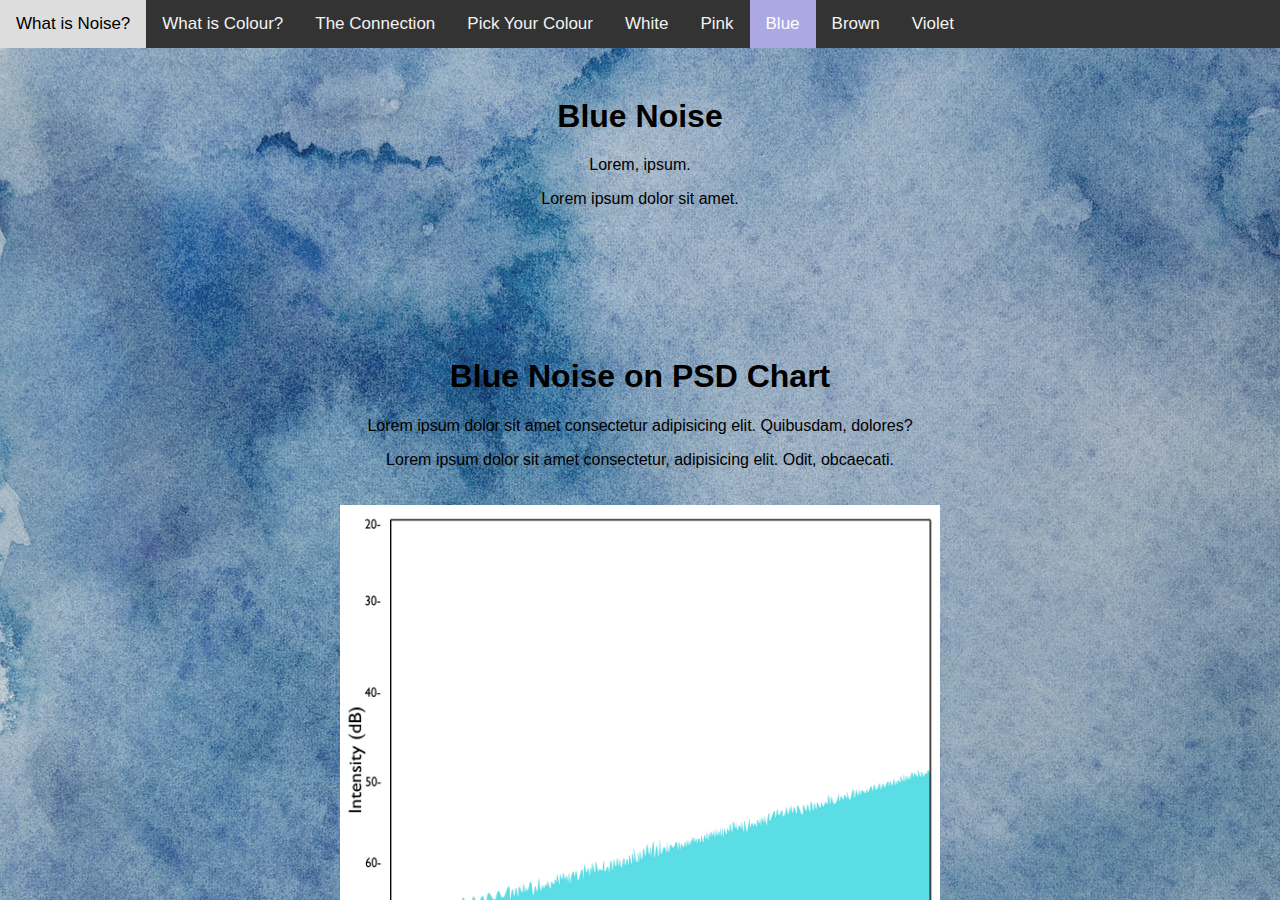
==== commit 2e4a8673: "styling blue page" ====
--- a/blue_noise.html
+++ b/blue_noise.html
@@ -22,7 +22,6 @@
 
   <body>
 
-    <body>
 
       <!-- Header, audio buttons and functions and chameleon/placeholder -->
       <!-- <section id="connectionSec">
@@ -36,68 +35,45 @@
            </div> -->
            
      
-           
-      <div class="whiteNoiseHeaderContainer">
-       <div class="whiteNoiseFirstSectionText">
-      <h1 class="whiteH1"> Blue Noise </h1>
-       <p class="firstBodyText"> Lorem, ipsum.</p>
-       <p class="firstBodyText"> Lorem ipsum dolor sit, amet consectetur adipisicing elit. Ipsa, aperiam.</p>
-     </div>
-       </div>
-     
-     
-     
-     <div class="psdWhiteNoise">
-       <img class="waveformChart" src="Images/Blue/myBlueNoiseGraph.jpg" width="600px" height="600px">
-     <div class="psdWhiteTextContainer">
-     <div class="whiteTextBodyTwo">
-       <h1 class="whitePSDH1">Blue Noise on the PSD Chart</h1>
-       <!-- <p></p> -->
-       <p>Lorem ipsum dolor sit. </p>
-       <p>Lorem ipsum dolor sit. </p>
-           <p> Lorem ipsum dolor sit. </p>
-     
-     </div>
-     </div>
-     </div>
-     
-     
-       <!-- <div class="waveformImage">
-         <img class="waveformChart" src="Images/White/White Noise.jpg" width="600px" height="600px">
-         <div class="textContainer">
-             
-             <div class="noisetext2">
-                 <h1 class="noiseH1"> White Noise on the PSD Chart</h1>
-                 <p>Frequency tells us the rate of these vibrations there are per second (measured in Hertz).</p>
-                 <p>As the frequency gets higher, more rapid vibrations occur and result in a higher pitch.
-                     The lower the frequency gets, the vibrations slow and result in a lower pitch. </p>
-                 <p> On average, the human ear can hear a range of frequencies starting from as low as 20 Hertz, to 20,000 Hertz!</p>
-             </div>
-         </div>
-       </div> -->
-     
-     
-       
-     <!-- Sound -->
-       <div class="tonguedChameleon">
-         <div class="tonguedText">
-             <h1 class="tonguedH1">What does it sound like?</h1>
-             <p class="tonguedBody">Lorem ipsum dolor sit. </p>
-             <p class="tonguedBody">Hover over the chameleon to hear for yourself!</p>
-         </div>
-         <div class="whiteChameleonContainer" onmouseenter="playVideo()" onmouseleave="pauseVideo()">
-           <video id="hoverVideo" src="Videos/blueChameleon.mp4"></video>
-           <!-- <img class="whiteChameleonPgBranch" src="Images/leaf_Leaf.png"> -->
-           
-           <!-- <button class="playButton" onClick="playNoise()">▶ Play Noise</button>
-           <button class="playButton" onClick="stopNoise()">◼ Stop Noise</button> -->
-           <audio id="blueNoiseAudio">
-             <source id="blueNoiseSource" src="Audio/Blue Noise.mp3"  type="audio/mp3" alt="Blue Noise">
-           </audio>
-         </div>
-     </div>
-     
-      
+      <div class="blueNoiseHeaderContainer">
+        <div class="blueNoiseFirstSectionText">
+          <h1 class="blueH1"> Blue Noise</h1>
+          <p class="firstBlueBody">Lorem, ipsum.</p>
+          <p class="firstBlueBody"> Lorem ipsum dolor sit amet.</p>
+
+        </div>
+      </div>
+     
+
+      <div class="bluePSDSec">
+        <div class="bluePSDContainer">
+          <div class="bluePSDText">
+            <h1 class="blueH1PSD"> Blue Noise on PSD Chart</h1>
+            <p> Lorem ipsum dolor sit amet consectetur adipisicing elit. Quibusdam, dolores?</p>
+            <p> Lorem ipsum dolor sit amet consectetur, adipisicing elit. Odit, obcaecati.</p>
+          </div>
+        </div>
+        <img class="bluePSDImage" src="Images/Blue/myBlueNoiseGraph.jpg" width="600px" height="600px">
+      </div>
+
+
+
+      <div class="blueTonguedChameleon">
+        <div class="blueTonguedText">
+          <h1 class="blueTonguedH1"> What does it sound like?</h1>
+          <p class="blueTonguedBody"> Lorem ipsum dolor sit.</p>
+          <p class="blueTonguedBody"> Lorem ipsum dolor sit.</p>
+        </div>
+
+        <div class="blueChameleonContainer" onmouseenter="playVideo()" onmouseleave="pauseVideo()">
+          <video id="hoverVideo" src="Videos/blueChameleon.mp4"></video>
+          <audio id="blueNoiseAudio">
+            <source id="blueNoiseSource" src="Audio/Blue Noise.mp3" type="audio/mp3" alt="Blue Noise" >
+          </audio>
+        </div>
+      </div>
+         
+
       <script>
        var audio = document.getElementById("blueNoiseAudio");
        var video = document.getElementById("hoverVideo");
@@ -138,7 +114,7 @@
        <div class="imageGrid">
          <div class="imageGrid1">
            <p class="firstBodyText"> Improve Concentration</p>
-           <img src="Images/hamza-bounaim-_VnJ1YFTZvQ-unsplash.jpg" width="600px" height="600px">
+           <img src="Images/placeholderLaptop.jpg" width="600px" height="600px">
            <div class="message">Lorem ipsum dolor sit. </div>
          </div>
         
@@ -148,8 +124,7 @@
      <div class="imageGrid3">
        <p class="firstBodyText">Block Out Environmental Noises</p>
        <img src="Images/placeholderPexels.jpg" width="600px" height="600px">
-       <div class="message">Since white noise consists of every audible frequency the human can hear, it acts as a natural block, tuning out other environmental noises.
-         This may be beneficial when trying to focus! You can learn more about the noise's studying benefits <a href=https://www.nature.com/articles/s41598-022-18862-w> here!</a>
+       <div class="message">Lorem ipsum dolor sit.
        </div>
      </div>
      
@@ -287,7 +262,7 @@
      </body>
 
     <!-- Header, audio buttons and functions and chameleon/placeholder -->
-       <h1 class="blueH1"> Blue Noise </h1>
+       <!-- <h1 class="blueH1"> Blue Noise </h1>
        <div class="blueChameleonContainer">
          <img class="blueChameleonPg" src="Images/BlueChameleon-05.png">
          <button class="playButton" onClick="playNoise()">▶ Play Noise</button>
@@ -296,8 +271,8 @@
          <source id="blueNoiseSource" src="Audio/Blue Noise.mp3"  type="audio/mp3" alt="Blue Noise">
        </audio>
        </div>
-       
-       <script>
+        -->
+       <!-- <script>
          var audio = document.getElementById("blueNoiseAudio");
          function playNoise(){
            
@@ -309,18 +284,18 @@
            audio.pause();
            audio.currentTime = 0;
          }
-       </script>
+       </script> -->
    
        <!-- First info section -->
-     <h2 class="blueNoiseInfoHead"> Blue Noise Info</h2>
+     <!-- <h2 class="blueNoiseInfoHead"> Blue Noise Info</h2>
      <p class="blueNoiseInfoBody"> Lorem ipsum dolor sit amet consectetur adipisicing elit. Aspernatur atque quidem dolorum repudiandae eaque dolores 
        fuga repellendus aliquid itaque, quae officiis praesentium et voluptates! Quis praesentium officia aspernatur voluptatibus necessitatibus!</p>
-   
+    -->
        <!-- <a href="#toImageGrid">
        <div class="scroll-down-blue"></div>
      </a> -->
    
-   
+<!--    
      <a id="toImageGrid"></a>
      <div class="blueImageGrid">
        <div class="blueImageGrid1">
@@ -338,14 +313,14 @@
    
      <p class="blueNoiseInfoBodySection2">Lorem ipsum dolor sit, amet consectetur adipisicing elit. Optio, nesciunt provident! Nemo expedita ab possimus impedit temporibus atque eaque, dolorum consectetur reprehenderit, minima excepturi quo debitis, nostrum quod? Autem corporis earum 
        itaque quae. Cum odio provident nobis delectus accusantium, similique amet non! Laborum hic commodi cum labore sunt debitis vel!</p>
-<!--    
-   
-       <a href="#toSection2Head">
+    -->
+   
+       <!-- <a href="#toSection2Head">
        <div class="scroll-down-blue2"></div>
-     </a> -->
-   
-   
-   <a id="toSection2Head"></a>
+     </a> --> 
+   
+   
+   <!-- <a id="toSection2Head"></a>
      <h2 class="blueNoiseInfoHeadSection2"> Blue Noise Info</h2>
    
    
@@ -354,7 +329,7 @@
      </div>
      
 
-    </div>
+    </div> -->
    </body>
    
    </html>--- a/style.css
+++ b/style.css
@@ -1232,15 +1232,92 @@
   }
 
 
+.blueNoiseHeaderContainer {
+  z-index: 1;
+  position: relative;
+}
+
+
+.firstBlueBody{
+  text-align: center;
+  color: black;
+  display: flex;
+  justify-content: center;
+  align-items: center;
+  text-wrap: balance;
+  font-size: medium;
+}
 
   /* Text Stuffs */
 .blueH1 {
-  font-size: 45px;
-  text-align: center;
-  justify-content: center;
-  display: flex;
-  }
-  
+  position: relative;
+  text-align: center;
+  color: black;
+  display: block; /* Change display to block */
+  margin-top: 50px;
+  font-size: xx-large;
+  }
+  
+.bluePSDSec {
+  display: flex;
+  flex-direction: column;
+  align-items: center;
+  margin-top: 100px;
+  margin-bottom: 100px;
+}
+
+/* .bluePSDContainer {
+  
+} */
+
+
+.bluePSDText {
+  text-align: center;
+  color: rgb(0, 0, 0);
+  font-size: medium;
+}
+
+
+.blueH1PSD {
+  position: relative;
+  text-align: center;
+  color: rgb(0, 0, 0);
+  display: block; /* Change display to block */
+  margin-top: 50px;
+  font-size: xx-large;
+}
+
+
+.bluePSDImage {
+  max-width: 65%; 
+  height: auto;
+  display: block;
+  margin: 0 auto; 
+  padding: 20px;
+}
+
+
+
+
+.blueTonguedChameleon {
+  display: flex;
+  align-items: center;
+  justify-content: center;
+  margin-top: 180px; 
+}
+
+.blueTonguedText {
+  margin: 0 auto; 
+}
+
+.blueTonguedH1 {
+  color: black;
+}
+
+.blueTonguedBody {
+  font-size: medium; 
+}
+
   .blueNoiseInfoHead {
     font-size: 35px;
     text-align: right;
@@ -1284,12 +1361,6 @@
   }
 
 
-  /* Chameleon Img */
-.blueChameleonContainer {
-  margin: 0 auto;
-  padding-left: 550px;
-  }
-  
   .blueChameleonPg {
     max-width: 100%;
     height: 200px;
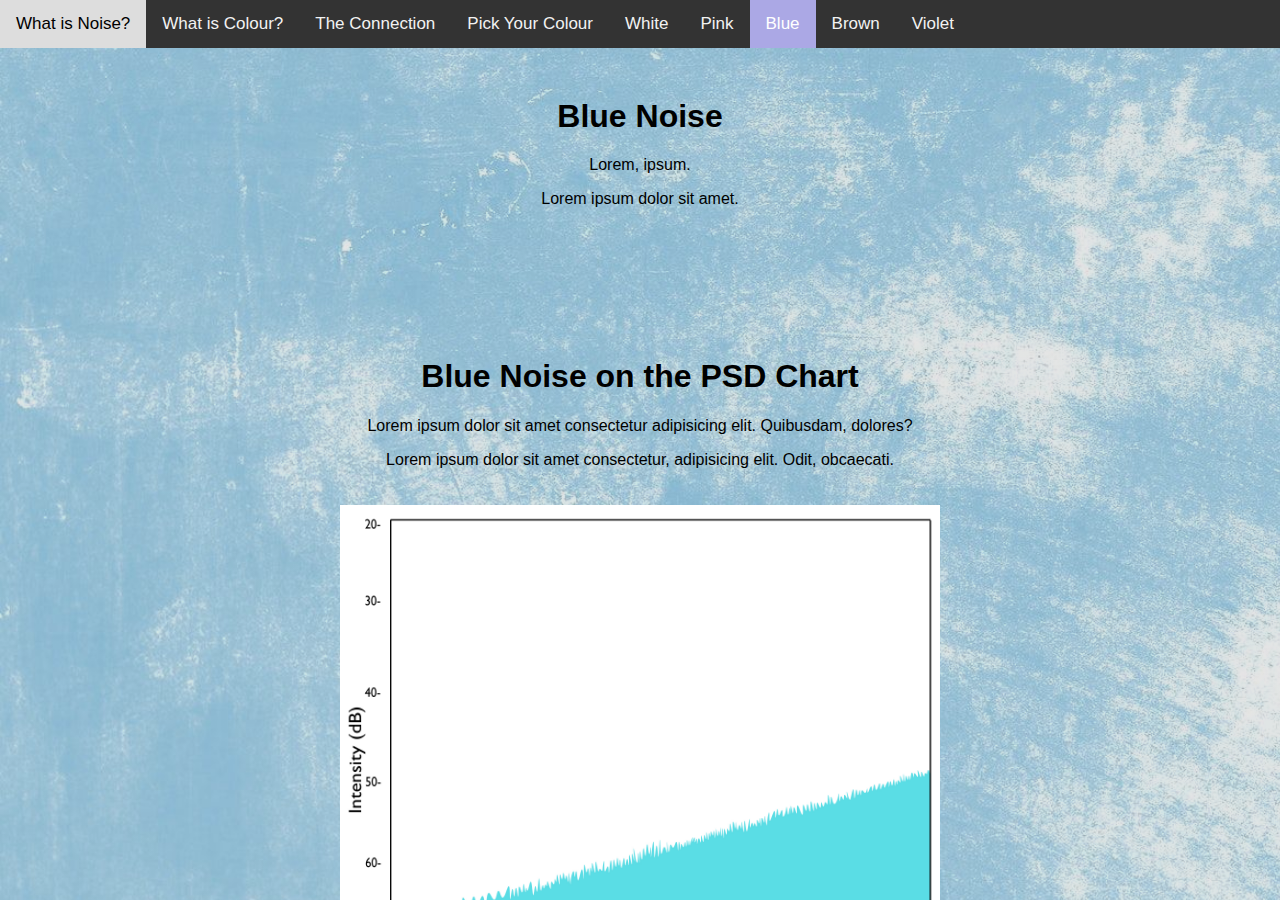
==== commit 0e7288c6: "working on brown noise page" ====
--- a/blue_noise.html
+++ b/blue_noise.html
@@ -48,7 +48,7 @@
       <div class="bluePSDSec">
         <div class="bluePSDContainer">
           <div class="bluePSDText">
-            <h1 class="blueH1PSD"> Blue Noise on PSD Chart</h1>
+            <h1 class="blueH1PSD"> Blue Noise on the PSD Chart</h1>
             <p> Lorem ipsum dolor sit amet consectetur adipisicing elit. Quibusdam, dolores?</p>
             <p> Lorem ipsum dolor sit amet consectetur, adipisicing elit. Odit, obcaecati.</p>
           </div>
--- a/style.css
+++ b/style.css
@@ -7,6 +7,7 @@
   padding: 0;
   box-sizing: border-box;
   scroll-behavior: smooth;
+    text-wrap: balance;
 }
 
 .topnav {
@@ -762,7 +763,7 @@
   position: fixed;
   top: 0;
 background: rgb(255, 255, 255);
-background-image: linear-gradient(rgba(0, 0, 0, 0.3), rgba(0, 0, 0, 0.3)), url("Images/pexels-kseniya-lapteva-9175713.jpg");
+background-image: linear-gradient(rgba(0, 0, 0, 0.1), rgba(0, 0, 0, 0.1)), url("Images/pexels-kseniya-lapteva-9175713.jpg");
 overflow-y: auto;
 /* animation: gradientAnimation 10s infinite linear;} */
 }
@@ -1140,39 +1141,77 @@
   position: fixed;
   top: 0;
 background: rgb(255, 255, 255);
-background-image: linear-gradient(rgba(0, 0, 0, 0.3), rgba(0, 0, 0, 0.3)), url("Images/pink-paint-brush-textured-background.jpg");
+background-image: linear-gradient(rgba(0, 0, 0, 0.1), rgba(0, 0, 0, 0.1)), url("Images/pink-paint-brush-textured-background.jpg");
 overflow-y: auto;
 /* animation: gradientAnimation 10s infinite linear;} */
 }
 
-
-
-
-/* Text */
-.pinkH1 {
-  font-size: 45px;
-  text-align: center;
-}
-
-.anotherPinkH1 {
-  font-size: 45px;
-  text-align: center;
-
-}
-
-.pinkNoiseInfoHead {
-  text-align: left;
-  padding-left: 20px;
-  margin: 0;
-}
-
-.pinkNoiseInfoBody {
-  padding-left: 20px;
-  text-align: left;
+.pinkNoiseHeaderContainer{
+  z-index: 1;
+  position: relative;
+}
+
+.pinkNoiseFirstSectionText {
+  margin-top: 20px;
+  margin-left: 20px;
+  font-size: medium;
   color: black;
- text-wrap: balance;
-  margin: 0;
-}
+}
+
+.pinkH1{
+  position: relative;
+  text-align: center;
+  color: black;
+  display: block; /* Change display to block */
+  margin-top: 50px;
+  font-size: xx-large;
+}
+
+
+.pinkPSDSec {
+  display: flex;
+  flex-direction: column;
+  align-items: center;
+  margin-top: 100px;
+  margin-bottom: 100px;
+}
+
+/* .pinkPSDSecContainer{
+
+} */
+
+.pinkPSDText{
+  text-align: center;
+  color: rgb(0, 0, 0);
+  font-size: medium;
+}
+
+.pinkH1PSD {
+  position: relative;
+  text-align: center;
+  color: rgb(0, 0, 0);
+  display: block; /* Change display to block */
+  margin-top: 50px;
+  font-size: xx-large;
+}
+.pinkPSDImage{
+  max-width: 65%; 
+  height: auto;
+  display: block;
+  margin: 0 auto; 
+  padding: 20px;
+}
+
+.pinkBodyText {
+  text-align: center;
+  color: black;
+  display: flex;
+  justify-content: center;
+  align-items: center;
+  text-wrap: balance;
+  font-size: medium;
+}
+
 
 /* Containers */
 .pinkNoiseInfoContainer {
@@ -1226,9 +1265,9 @@
     position: fixed;
     top: 0;
   background: rgb(255, 255, 255);
-  background-image: linear-gradient(rgba(0, 0, 0, 0.1), rgba(0, 0, 0, 0.1)), url("Images/Blue/watercolor-5062356_1920.jpg");
+  background-image: linear-gradient(rgba(0, 0, 0, 0.1), rgba(0, 0, 0, 0.1)), url("Images/Blue/blueBG.jpg");
   overflow-y: auto;
-  /* animation: gradientAnimation 10s infinite linear;} */
+  background-size: 120%;
   }
 
 
@@ -1273,6 +1312,7 @@
 
 .bluePSDText {
   text-align: center;
+  align-items: center;
   color: rgb(0, 0, 0);
   font-size: medium;
 }
@@ -1304,6 +1344,7 @@
   align-items: center;
   justify-content: center;
   margin-top: 180px; 
+  margin-right: 20px;
 }
 
 .blueTonguedText {
@@ -1317,6 +1358,17 @@
 .blueTonguedBody {
   font-size: medium; 
 }
+
+
+
+.blueChameleonContainer {
+  display: flex;
+  align-items: center;
+  justify-content: center;
+  margin-right: 20px;
+}
+
+
 
   .blueNoiseInfoHead {
     font-size: 35px;
@@ -1464,14 +1516,15 @@
 /* BG */
 .bgBrownNoise{
   width: 100%;
-  height: 100vh;
-  background-size: cover;
-  background-position: center;
-  position: relative;
-background: rgb(255,255,255);
-background: linear-gradient(180deg, #D2B48C, #C19A6B, #A0522D);
-overflow-y: auto;
-animation: gradientAnimation 10s infinite alternate;
+    height: 100vh;
+    background-size: cover;
+    background-position: center;
+    position: fixed;
+    top: 0;
+  background: rgb(255, 255, 255);
+  background-image: linear-gradient(rgba(0, 0, 0, 0.1), rgba(0, 0, 0, 0.1)), url("Images/Brown/brownBGFreePik.jpg");
+  overflow-y: auto;
+  background-size: 120%;
 }
 
 @keyframes gradientAnimation {
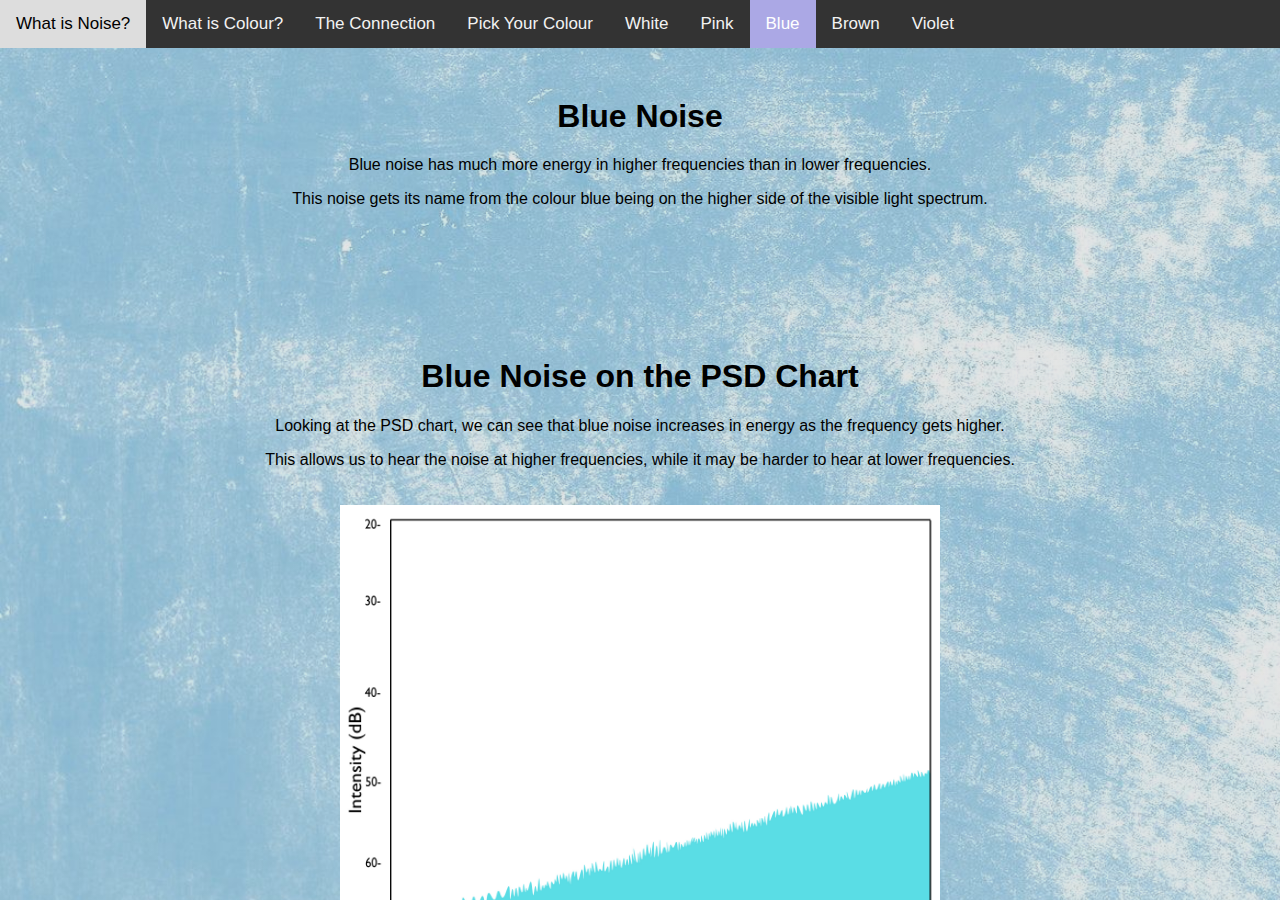
==== commit f2b99b79: "blue noise content stuff" ====
--- a/blue_noise.html
+++ b/blue_noise.html
@@ -38,8 +38,8 @@
       <div class="blueNoiseHeaderContainer">
         <div class="blueNoiseFirstSectionText">
           <h1 class="blueH1"> Blue Noise</h1>
-          <p class="firstBlueBody">Lorem, ipsum.</p>
-          <p class="firstBlueBody"> Lorem ipsum dolor sit amet.</p>
+          <p class="firstBlueBody">Blue noise has much more energy in higher frequencies than in lower frequencies.</p>
+          <p class="firstBlueBody"> This noise gets its name from the colour blue being on the higher side of the visible light spectrum.</p>
 
         </div>
       </div>
@@ -49,8 +49,8 @@
         <div class="bluePSDContainer">
           <div class="bluePSDText">
             <h1 class="blueH1PSD"> Blue Noise on the PSD Chart</h1>
-            <p> Lorem ipsum dolor sit amet consectetur adipisicing elit. Quibusdam, dolores?</p>
-            <p> Lorem ipsum dolor sit amet consectetur, adipisicing elit. Odit, obcaecati.</p>
+            <p> Looking at the PSD chart, we can see that blue noise increases in energy as the frequency gets higher.</p>
+            <p> This allows us to hear the noise at higher frequencies, while it may be harder to hear at lower frequencies.<p>
           </div>
         </div>
         <img class="bluePSDImage" src="Images/Blue/myBlueNoiseGraph.jpg" width="600px" height="600px">
@@ -61,8 +61,9 @@
       <div class="blueTonguedChameleon">
         <div class="blueTonguedText">
           <h1 class="blueTonguedH1"> What does it sound like?</h1>
-          <p class="blueTonguedBody"> Lorem ipsum dolor sit.</p>
-          <p class="blueTonguedBody"> Lorem ipsum dolor sit.</p>
+          <!-- <p class="blueTonguedBody"> As blue noise has higher precence at higher frequencies,
+             it can sound like steam escaping from a pipe, almost hissing.</p>
+          <p class="blueTonguedBody"> Hover over the chameleon to hear for yourself!</p> -->
         </div>
 
         <div class="blueChameleonContainer" onmouseenter="playVideo()" onmouseleave="pauseVideo()">
@@ -113,16 +114,16 @@
        <p class="firstBodyText"> Hover over each image to learn more about what White Noise can do for you.</p>
        <div class="imageGrid">
          <div class="imageGrid1">
-           <p class="firstBodyText"> Improve Concentration</p>
+           <p class="firstBodyText"> Dithering</p>
            <img src="Images/placeholderLaptop.jpg" width="600px" height="600px">
-           <div class="message">Lorem ipsum dolor sit. </div>
+           <div class="message">Here's where you'll talk about dithering </div>
          </div>
         
         
           
          
      <div class="imageGrid3">
-       <p class="firstBodyText">Block Out Environmental Noises</p>
+       <p class="firstBodyText">Improve sleep quality</p>
        <img src="Images/placeholderPexels.jpg" width="600px" height="600px">
        <div class="message">Lorem ipsum dolor sit.
        </div>
--- a/style.css
+++ b/style.css
@@ -1357,6 +1357,7 @@
 
 .blueTonguedBody {
   font-size: medium; 
+  text-wrap: balance;
 }
 
 
@@ -1527,24 +1528,75 @@
   background-size: 120%;
 }
 
-@keyframes gradientAnimation {
-  0% {
-    background-position: 0% 50%;
-  }
-  100% {
-    background-position: 100% 50%;
-  }
-}
+
+
+
+.brownNoiseHeaderContainer{
+  z-index: 1;
+  position: relative;
+}
+.brownNoiseFirstSectionText {
+  margin-top: 20px;
+  margin-left: 20px;
+  font-size: medium;
+  color: black;
+}
+.brownH1 {
+  position: relative;
+  text-align: center;
+  color: whitesmoke;
+  display: block; /* Change display to block */
+  margin-top: 50px;
+  font-size: xx-large;
+}
+.firstBrownBodyText{
+  text-align: center;
+  color: whitesmoke;
+  display: flex;
+  justify-content: center;
+  align-items: center;
+  text-wrap: balance;
+}
+
+
+.brownPSDSec{
+  display: flex;
+  flex-direction: column;
+  align-items: center;
+  margin-top: 100px;
+  margin-bottom: 180px;
+}
+
+.brownPSDText {
+  text-align: center;
+  align-items: center;
+  color: whitesmoke;
+  font-size: medium;
+}
+.brownH1PSD {
+  position: relative;
+  text-align: center;
+  color: whitesmoke;
+  display: block; /* Change display to block */
+  margin-top: 50px;
+  font-size: xx-large;
+}
+
+.brownPSDImage {
+  max-width: 65%; 
+  height: auto;
+  display: block;
+  margin: 0 auto; 
+  padding: 20px;
+  
+}
+
+
+
+
+
 
 /* Texts */
-
-.brownH1 {
-  font-size: 45px;
-  text-align: center;
-  justify-content: center;
-  display: flex;
-  color:whitesmoke;
-  }
 
   .brownBgText{
     text-align: center;
